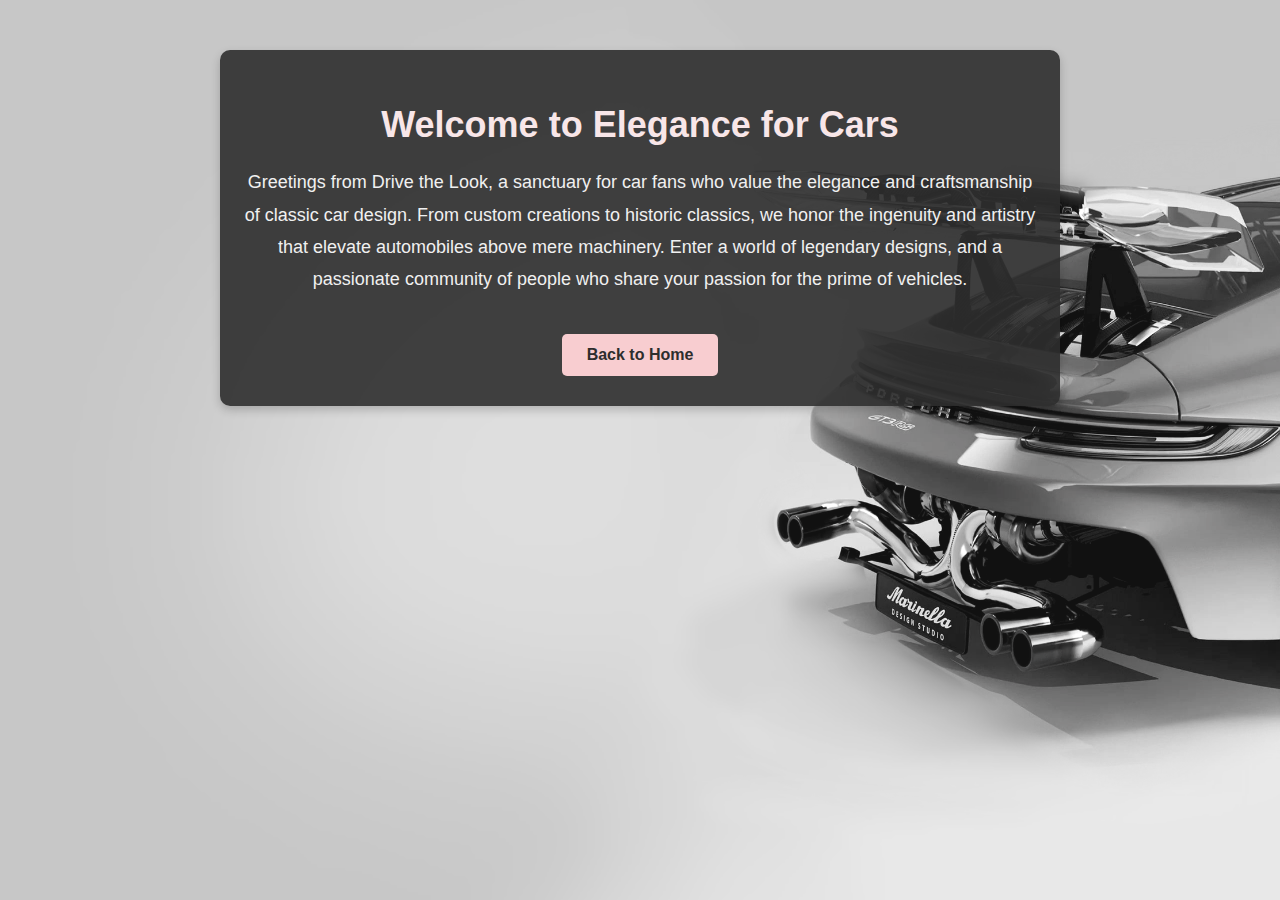
==== cta.html @ 05b58595 "commit message" ====
<!DOCTYPE html>
<html lang="en">
<head>
    <meta charset="UTF-8">
    <meta name="viewport" content="width=device-width, initial-scale=1.0">
    <title>Elegance for Cars</title>
    <link href='https://fonts.googleapis.com/css?family=Open+Sans:400,300,600,700,800' rel='stylesheet' type='text/css'>
    <style>
        /* General Styles */
        body {
            font-family: 'Arial', sans-serif;
            margin: 0;
            padding: 0;
            background: url("images/banner-images/bannerimage.png") no-repeat center center fixed; /* Add background image */
            background-size: cover; /* Make the image cover the whole screen */
            color: #1c1c1c; /* Dark Gray Text */
            text-align: center;
        }

        /* Centered Container */
        .container {
            max-width: 800px;
            margin: 50px auto;
            padding: 30px 20px;
            background: rgba(45, 45, 45, 0.9); /* Almost Black Background with Transparency */
            border-radius: 10px;
            box-shadow: 0 4px 10px rgba(0, 0, 0, 0.2);
        }

        /* Headings */
        h1 {
            color: #f8e6e8; /* Light Pink Text */
            font-size: 36px;
            margin-bottom: 20px;
        }

        /* Paragraphs */
        p {
            font-size: 18px;
            line-height: 1.8;
            color: #f0f0f0; /* Soft Gray for Readable Text */
        }

        /* Buttons */
        .back-button {
            display: inline-block;
            margin-top: 20px;
            padding: 12px 25px;
            font-size: 16px;
            font-weight: bold;
            color: #2d2d2d; /* Dark Background Text */
            background-color: #f8cdd0; /* Light Pink Button */
            text-decoration: none;
            border-radius: 5px;
            transition: background-color 0.3s ease, transform 0.2s ease;
        }

        .back-button:hover {
            background-color: #f4a6ab; /* Darker Pink on Hover */
            transform: scale(1.05); /* Slight Zoom Effect */
        }

        .back-button:active {
            background-color: #d88e93; /* Even Darker Pink on Click */
            transform: scale(0.98); /* Slight Shrink on Click */
        }
    </style>
</head>
<body>
    <div class="container">
        <h1>Welcome to Elegance for Cars</h1>
        <p>
            Greetings from Drive the Look, a sanctuary for car fans who value the elegance and craftsmanship of classic car design. 
        From custom creations to historic classics, we honor the ingenuity and artistry that elevate automobiles above mere machinery. 
        Enter a world of legendary designs, and a passionate community of people who share your passion for the prime of vehicles.

        </p>
        <a href="index.html" class="back-button">Back to Home</a>
    </div>
</body>
</html>
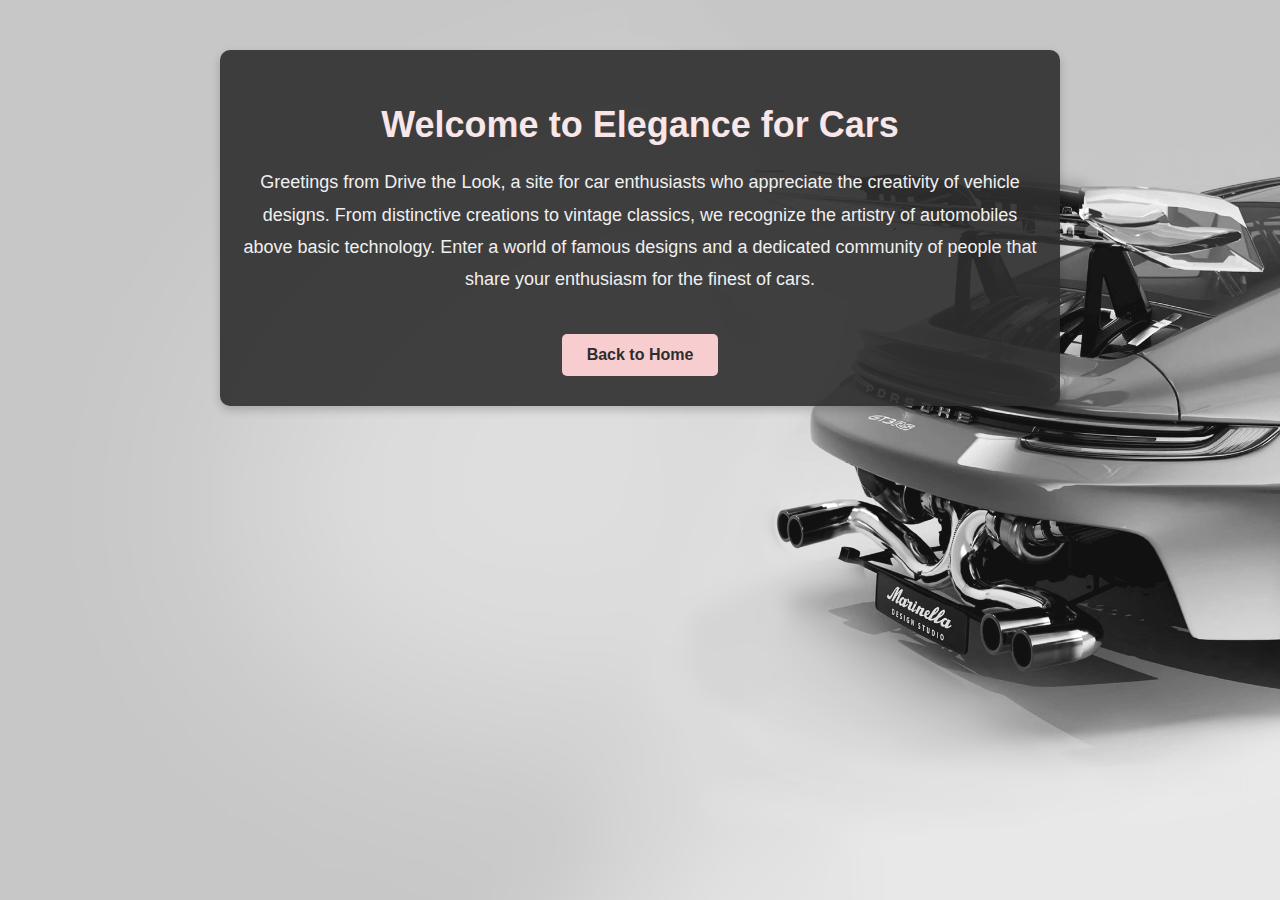
==== commit df962807: "commit2" ====
--- a/cta.html
+++ b/cta.html
@@ -11,9 +11,9 @@
             font-family: 'Arial', sans-serif;
             margin: 0;
             padding: 0;
-            background: url("images/banner-images/bannerimage.png") no-repeat center center fixed; /* Add background image */
-            background-size: cover; /* Make the image cover the whole screen */
-            color: #1c1c1c; /* Dark Gray Text */
+            background: url("images/banner-images/bannerimage.png") no-repeat center center fixed; 
+            background-size: cover; 
+            color: #1c1c1c; 
             text-align: center;
         }
 
@@ -22,14 +22,14 @@
             max-width: 800px;
             margin: 50px auto;
             padding: 30px 20px;
-            background: rgba(45, 45, 45, 0.9); /* Almost Black Background with Transparency */
+            background: rgba(45, 45, 45, 0.9); 
             border-radius: 10px;
             box-shadow: 0 4px 10px rgba(0, 0, 0, 0.2);
         }
 
         /* Headings */
         h1 {
-            color: #f8e6e8; /* Light Pink Text */
+            color: #f8e6e8; 
             font-size: 36px;
             margin-bottom: 20px;
         }
@@ -38,7 +38,7 @@
         p {
             font-size: 18px;
             line-height: 1.8;
-            color: #f0f0f0; /* Soft Gray for Readable Text */
+            color: #f0f0f0; 
         }
 
         /* Buttons */
@@ -48,21 +48,21 @@
             padding: 12px 25px;
             font-size: 16px;
             font-weight: bold;
-            color: #2d2d2d; /* Dark Background Text */
-            background-color: #f8cdd0; /* Light Pink Button */
+            color: #2d2d2d; 
+            background-color: #f8cdd0; 
             text-decoration: none;
             border-radius: 5px;
             transition: background-color 0.3s ease, transform 0.2s ease;
         }
 
         .back-button:hover {
-            background-color: #f4a6ab; /* Darker Pink on Hover */
-            transform: scale(1.05); /* Slight Zoom Effect */
+            background-color: #f4a6ab; 
+            transform: scale(1.05); 
         }
 
         .back-button:active {
-            background-color: #d88e93; /* Even Darker Pink on Click */
-            transform: scale(0.98); /* Slight Shrink on Click */
+            background-color: #d88e93; 
+            transform: scale(0.98); 
         }
     </style>
 </head>
@@ -70,10 +70,8 @@
     <div class="container">
         <h1>Welcome to Elegance for Cars</h1>
         <p>
-            Greetings from Drive the Look, a sanctuary for car fans who value the elegance and craftsmanship of classic car design. 
-        From custom creations to historic classics, we honor the ingenuity and artistry that elevate automobiles above mere machinery. 
-        Enter a world of legendary designs, and a passionate community of people who share your passion for the prime of vehicles.
-
+            Greetings from Drive the Look, a site for car enthusiasts who appreciate the creativity of vehicle designs. From distinctive creations to vintage classics, we recognize the artistry of automobiles above basic technology. 
+        Enter a world of famous designs and a dedicated community of people that share your enthusiasm for the finest of cars.
         </p>
         <a href="index.html" class="back-button">Back to Home</a>
     </div>
